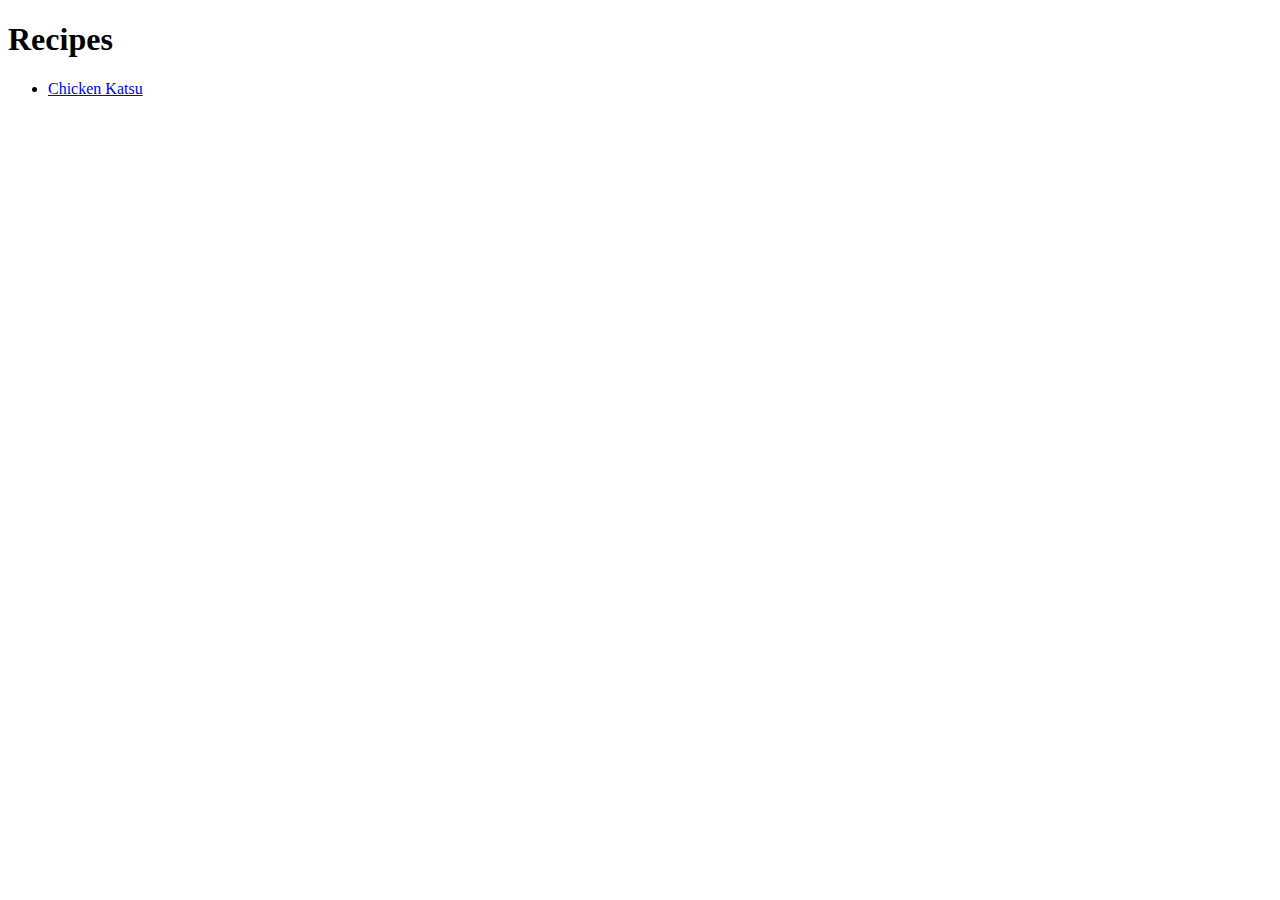
==== index.html @ 351ba073 "feat: first recipe" ====
<!DOCTYPE html>
<html lang="en">
    <head>
        <meta charset="UTF-8">
        <meta http-equiv="X-UA-Compatible" content="IE=edge">
        <meta name="viewport" content="width=device-width, initial-scale=1.0">
        <title>CulinaryScript</title>
    </head>
    <body>
        <h1>Recipes</h1>
        <ul>
            <li><a href="recipes/chickenkatsu.html">Chicken Katsu</a></li>
        </ul>
    </body>
</html>
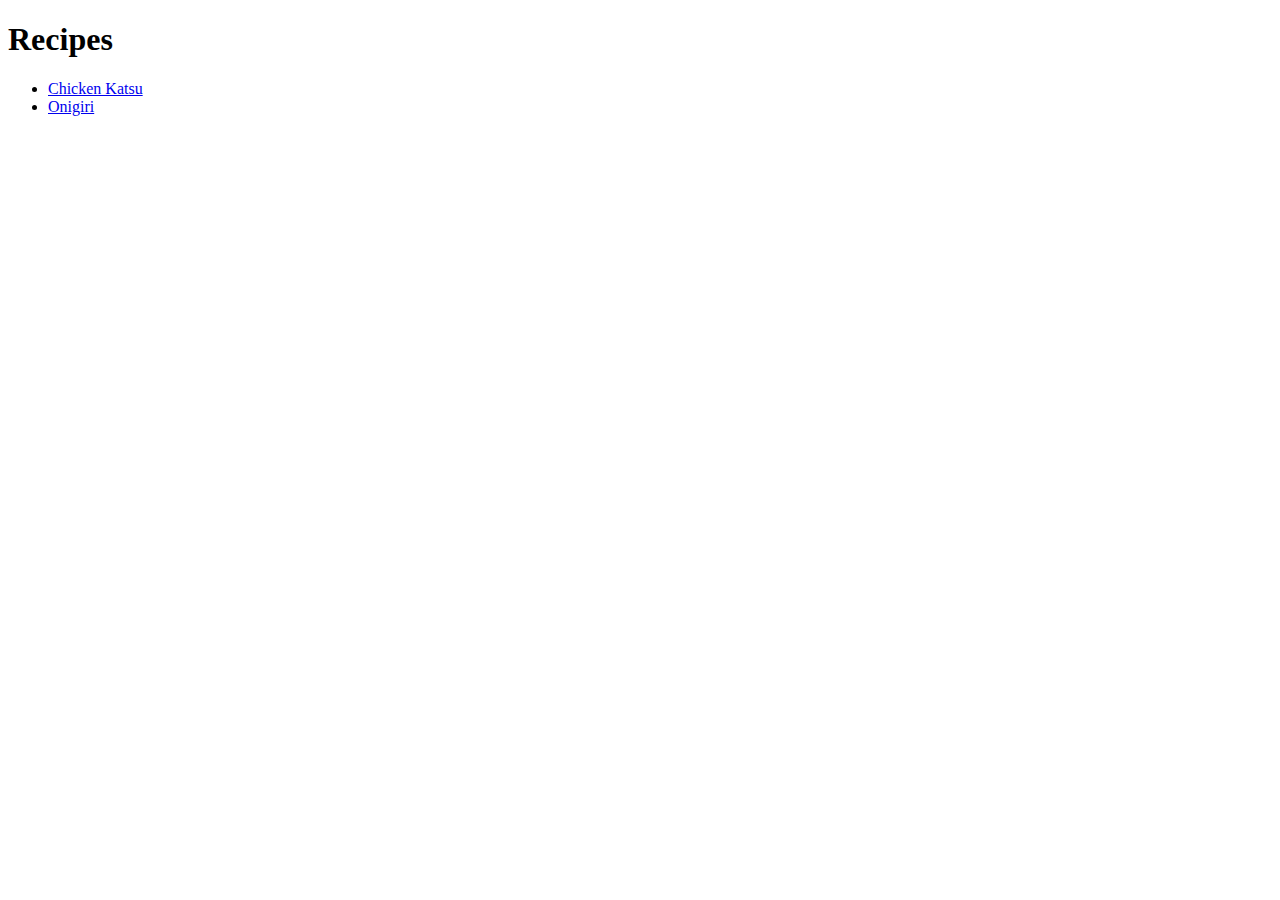
==== commit 7fe1fc7b: "feat: second recipe" ====
--- a/index.html
+++ b/index.html
@@ -10,6 +10,7 @@
         <h1>Recipes</h1>
         <ul>
             <li><a href="recipes/chickenkatsu.html">Chicken Katsu</a></li>
+            <li><a href="recipes/onigiri.html">Onigiri</a></li>
         </ul>
     </body>
 </html>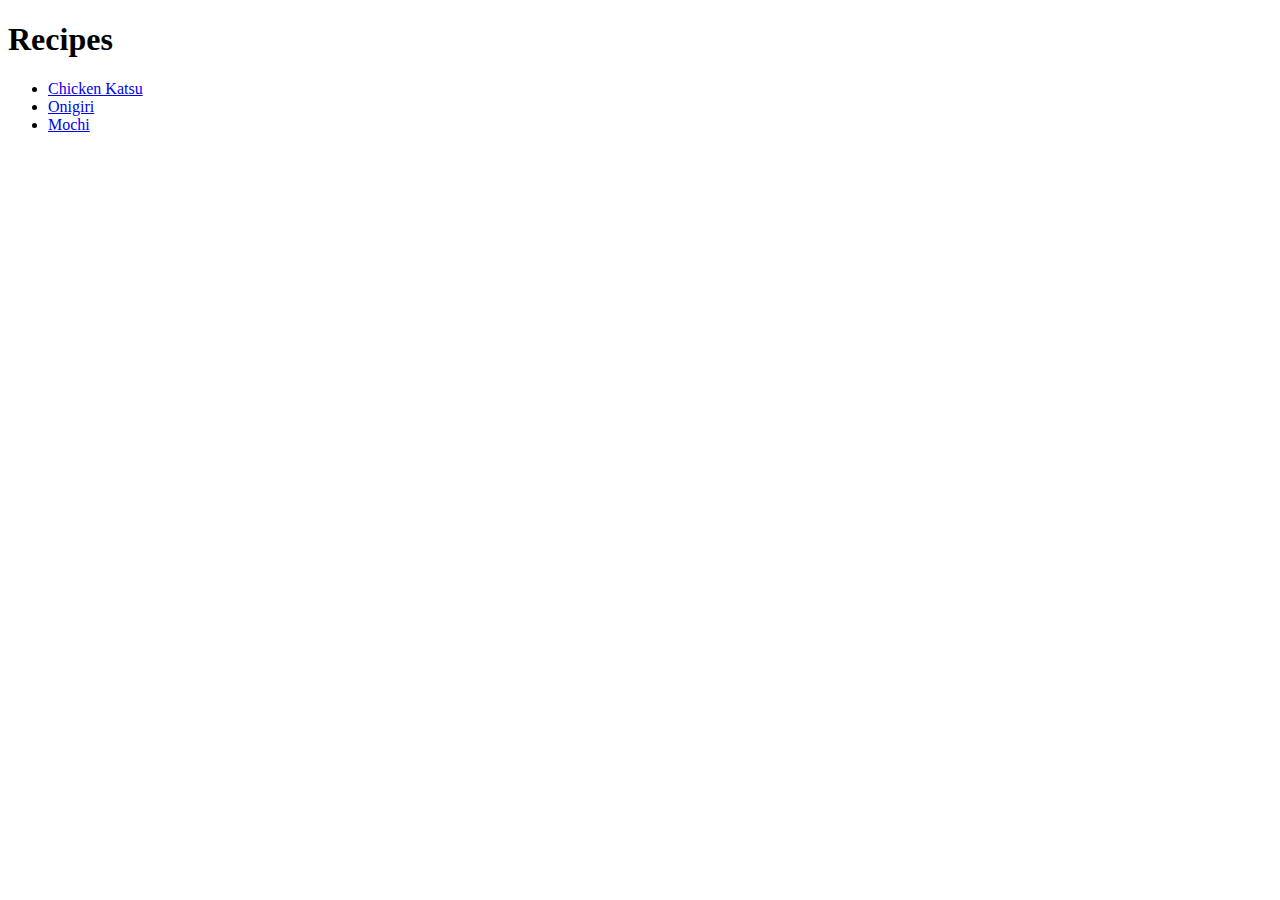
==== commit ce705a3f: "feat: add third recipe" ====
--- a/index.html
+++ b/index.html
@@ -11,6 +11,7 @@
         <ul>
             <li><a href="recipes/chickenkatsu.html">Chicken Katsu</a></li>
             <li><a href="recipes/onigiri.html">Onigiri</a></li>
+            <li><a href="recipes/mochi.html">Mochi</a></li>
         </ul>
     </body>
 </html>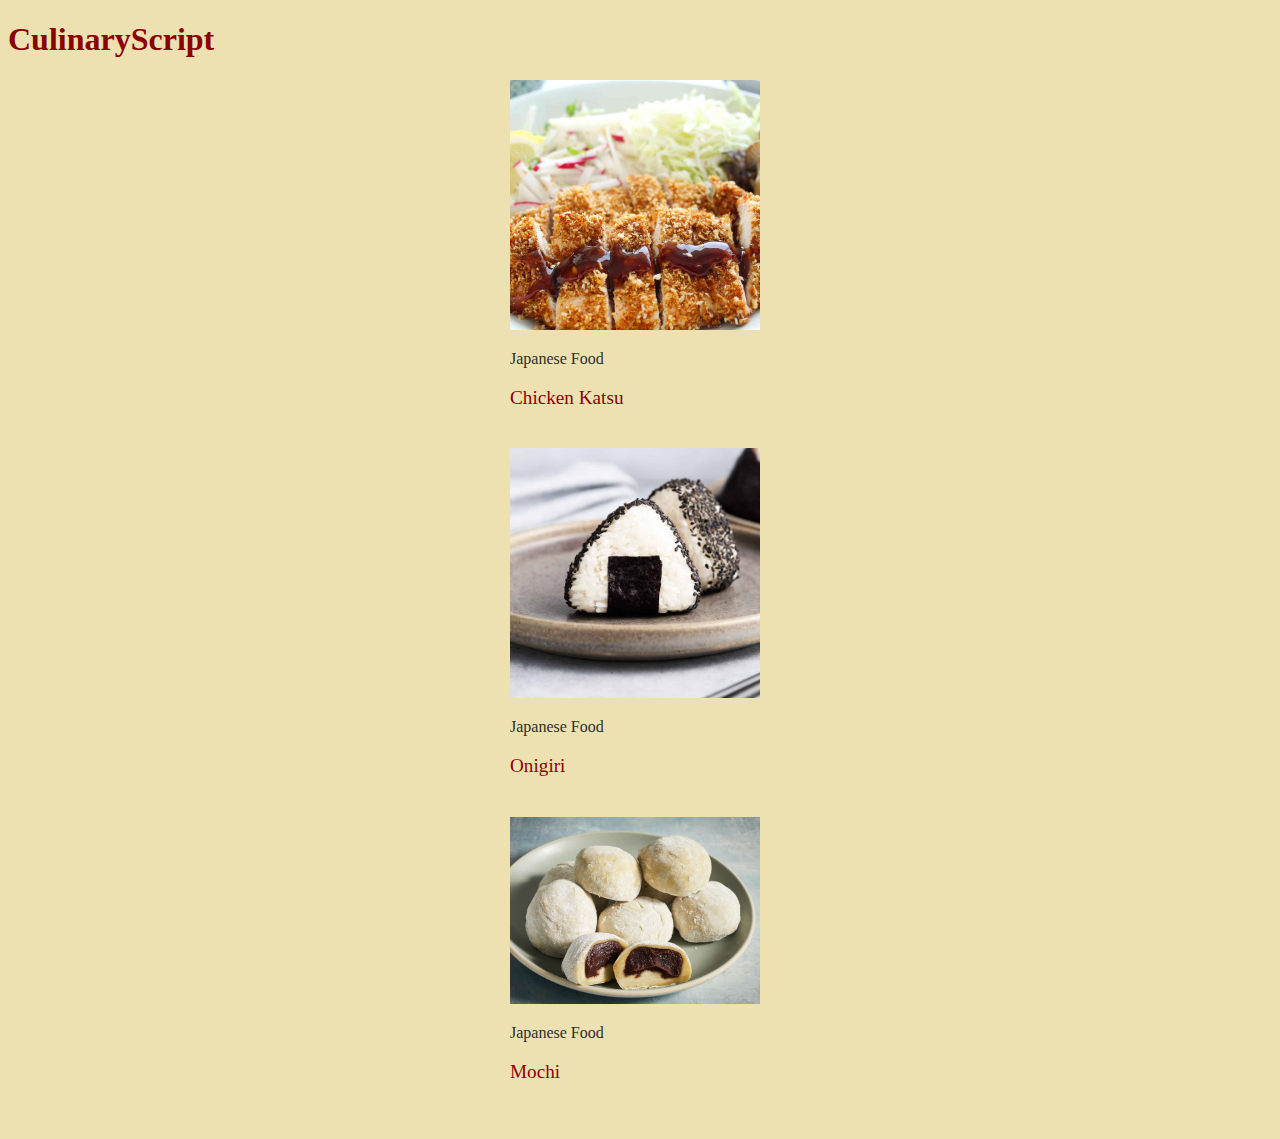
==== commit 895304f0: "feat: add css to homepage" ====
--- a/index.html
+++ b/index.html
@@ -1,17 +1,46 @@
 <!DOCTYPE html>
 <html lang="en">
     <head>
+        <link rel="stylesheet" href="style.css">
         <meta charset="UTF-8">
         <meta http-equiv="X-UA-Compatible" content="IE=edge">
         <meta name="viewport" content="width=device-width, initial-scale=1.0">
         <title>CulinaryScript</title>
     </head>
     <body>
-        <h1>Recipes</h1>
+        <div class="title-bar">
+            <h1 id="homepage-title">CulinaryScript</h1>
+        </div>
         <ul>
-            <li><a href="recipes/chickenkatsu.html">Chicken Katsu</a></li>
-            <li><a href="recipes/onigiri.html">Onigiri</a></li>
-            <li><a href="recipes/mochi.html">Mochi</a></li>
+            <li>
+                <div class="recipe">
+                    <a href="recipes/chickenkatsu.html">
+                        <img class="avatar-image" src="img/katsu.jpg" alt="Chicken Katsu Image">
+                        <p class="food-category">Japanese Food</p>
+                        <p class="recipe-title">Chicken Katsu</p>
+                    </a>
+                </div>
+            </li>
+
+            <li>
+                <div class="recipe">
+                    <a href="recipes/onigiri.html">
+                        <img class="avatar-image" src="img/onigiri.jpg" alt="Onigiri Image">
+                        <p class="food-category">Japanese Food</p>
+                        <p class="recipe-title">Onigiri</p>
+                    </a>
+                </div>
+            </li>
+
+            <li>
+                <div class="recipe">
+                    <a href="recipes/mochi.html">
+                        <img class="avatar-image" src="img/mochi.jpg" alt="Mochi Image">
+                        <p class="food-category">Japanese Food</p>
+                        <p class="recipe-title">Mochi</p>
+                    </a>
+                </div>
+            </li>
         </ul>
     </body>
 </html>--- a/style.css
+++ b/style.css
@@ -0,0 +1,39 @@
+body {
+    background-color: #ede1b1
+}
+
+.title-bar #homepage-title {
+    color:#8b0000;
+}
+
+ul {
+    list-style: none;
+}
+
+a {
+    text-decoration: none;
+}
+
+.recipe {
+    width: 300px;
+    margin: 0 auto;
+    padding: 0 20px 20px 20px;
+}
+
+.recipe .avatar-image{
+    height: auto;
+    width: 250px
+}
+
+.food-category {
+    color:#2e2e2e;   
+}
+
+.recipe .recipe-title {
+    color: #8b0000;
+    font-size:larger
+}
+
+.recipe:hover {
+    text-decoration: underline;
+}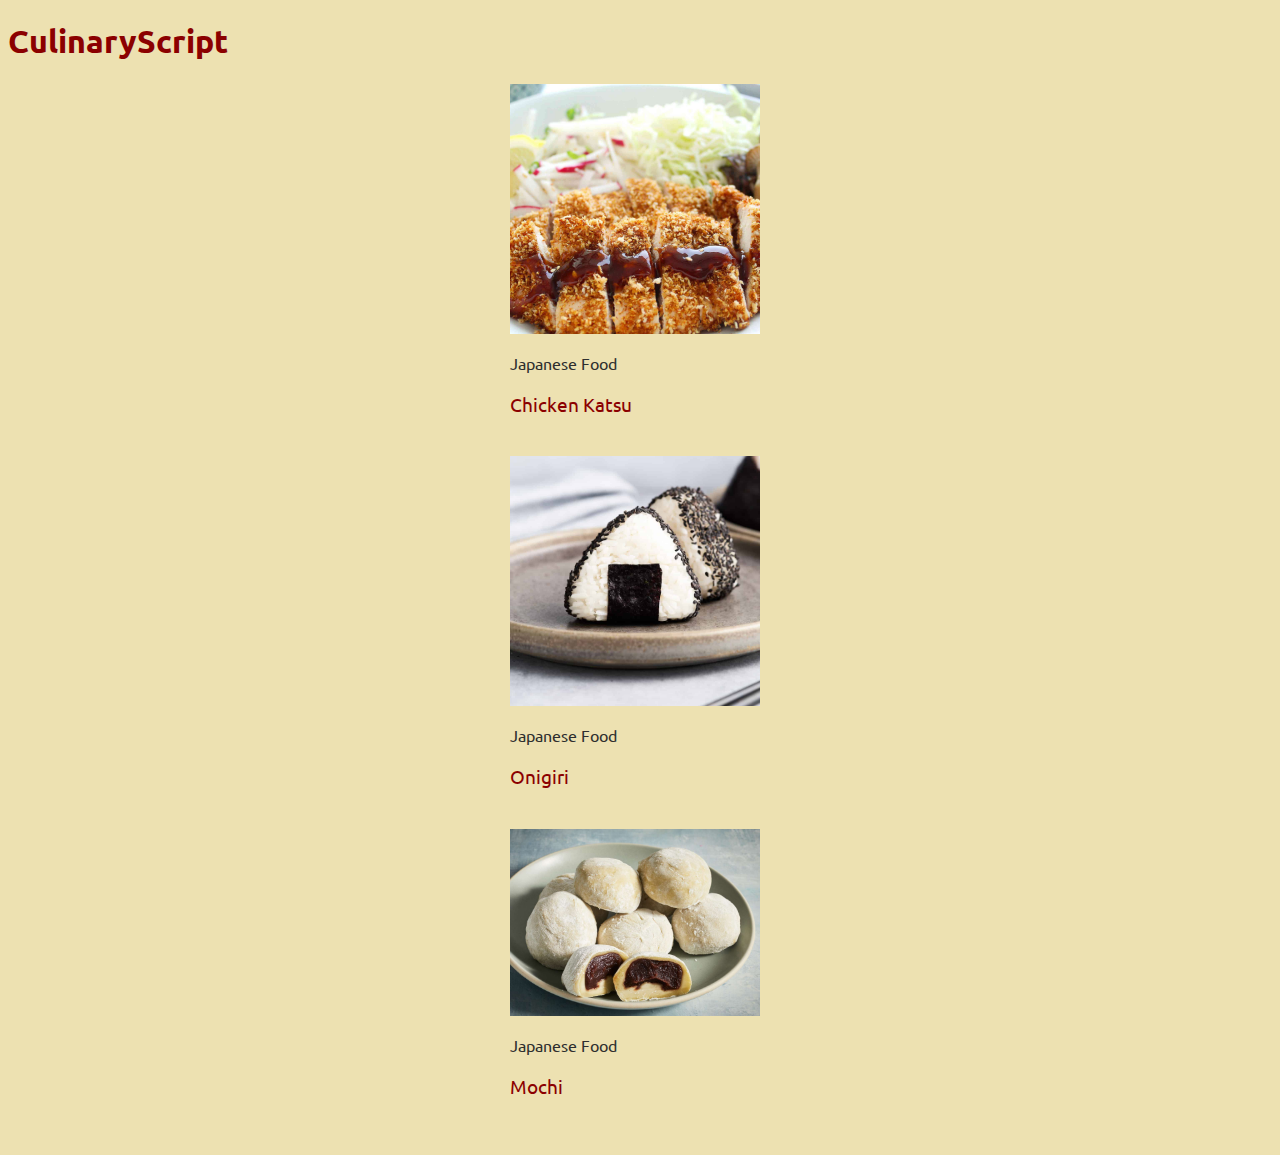
==== commit bd0fcdb7: "feat: change homepage font" ====
--- a/index.html
+++ b/index.html
@@ -1,11 +1,14 @@
 <!DOCTYPE html>
 <html lang="en">
     <head>
-        <link rel="stylesheet" href="style.css">
         <meta charset="UTF-8">
         <meta http-equiv="X-UA-Compatible" content="IE=edge">
         <meta name="viewport" content="width=device-width, initial-scale=1.0">
         <title>CulinaryScript</title>
+        <link rel="stylesheet" href="style.css">
+        <link rel="preconnect" href="https://fonts.googleapis.com">
+        <link rel="preconnect" href="https://fonts.gstatic.com" crossorigin>
+        <link href="https://fonts.googleapis.com/css2?family=Roboto:ital,wght@0,100;0,300;0,500;1,100;1,500;1,700&family=Ubuntu&display=swap" rel="stylesheet">
     </head>
     <body>
         <div class="title-bar">
--- a/style.css
+++ b/style.css
@@ -1,5 +1,7 @@
 body {
-    background-color: #ede1b1
+    background-color: #ede1b1;
+    font-family: 'Roboto', sans-serif;
+    font-family: 'Ubuntu', sans-serif;
 }
 
 .title-bar #homepage-title {
